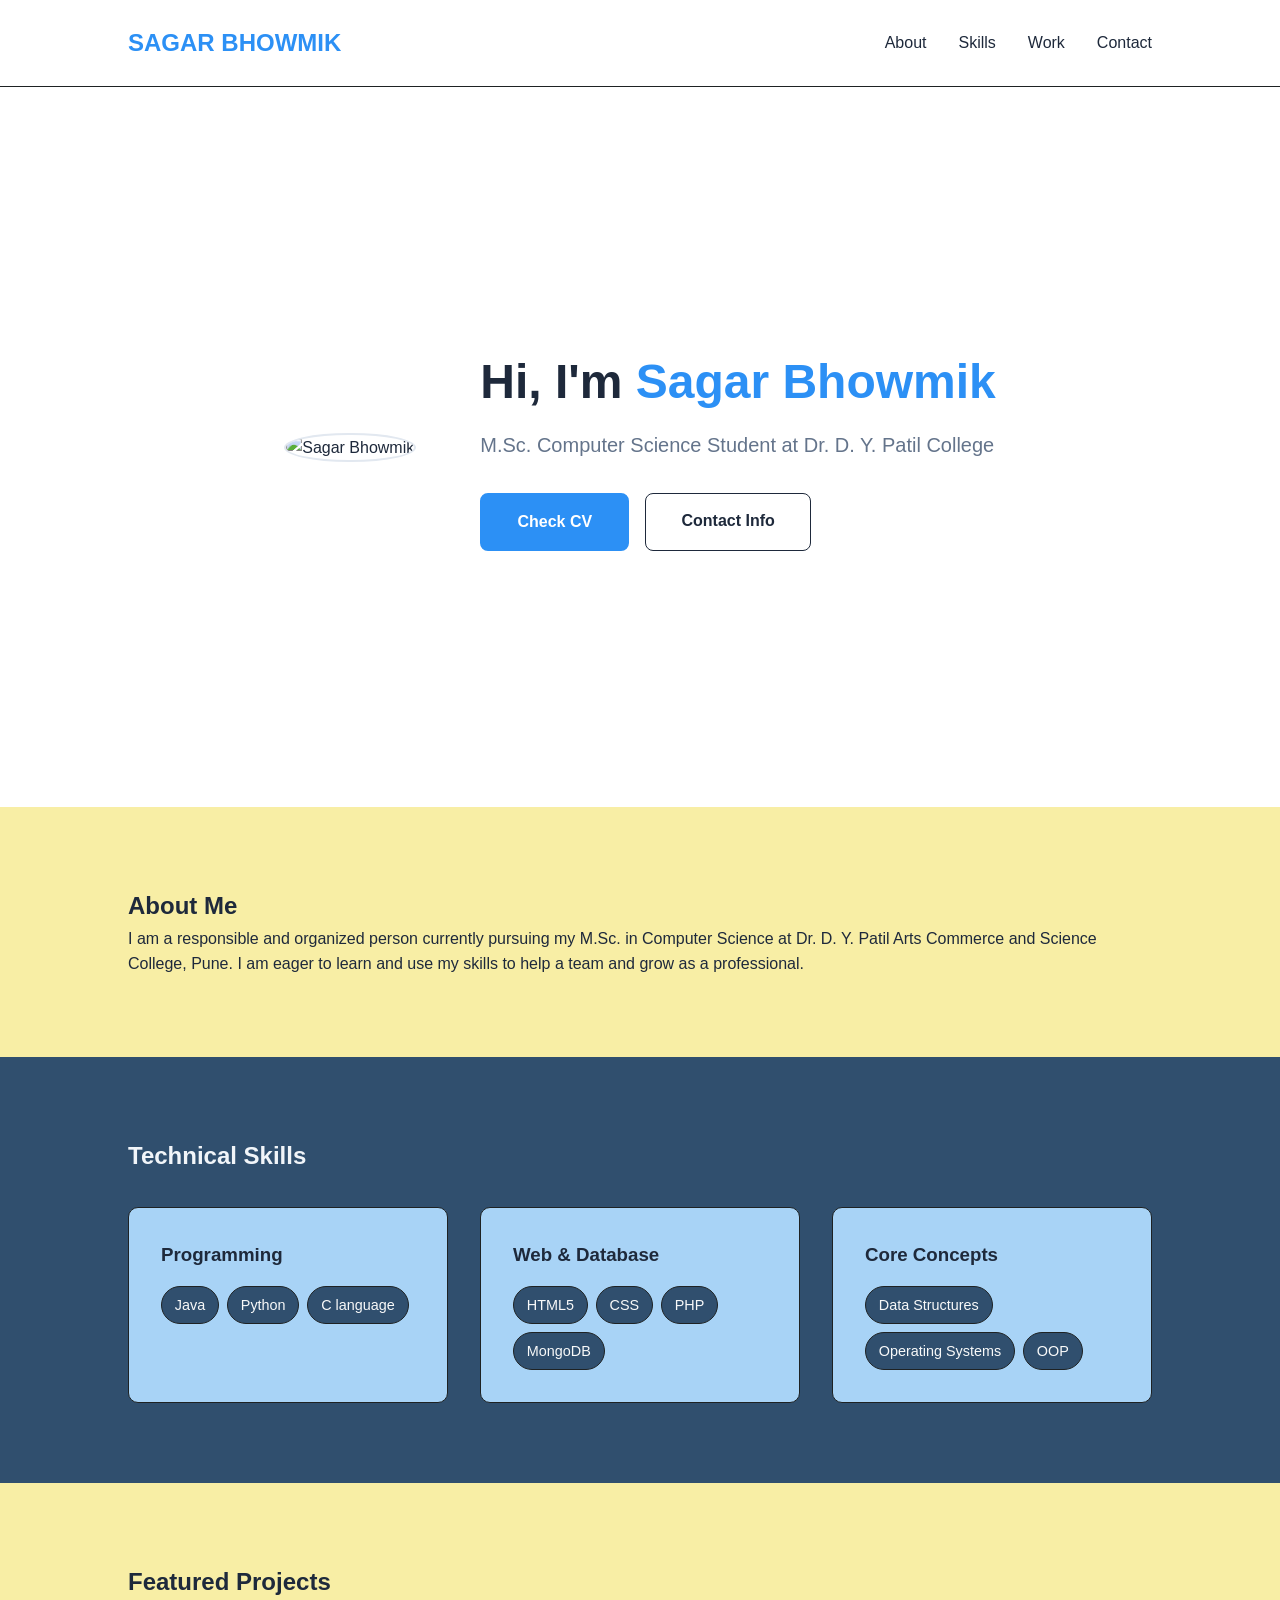
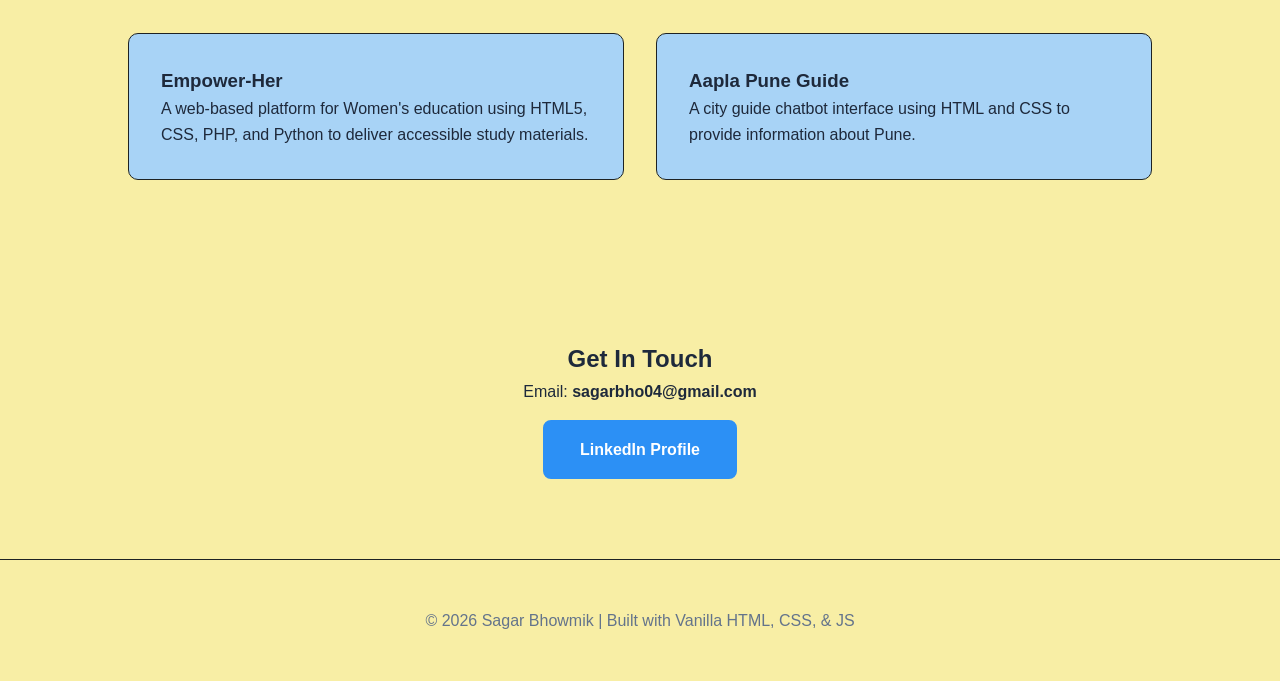
==== index.html @ 4e863171 "Add files via upload" ====
<!DOCTYPE html>
<html lang="en">
<head>
    <meta charset="UTF-8">
    <meta name="viewport" content="width=device-width, initial-scale=1.0">
    <title>Sagar Bhowmik | Computer Science Portfolio</title>

    <link rel="stylesheet" href="style.css">
    <script src="script.js"></script>
    
</head>
<body>

    <nav>
        <div class="logo"> SAGAR BHOWMIK </div>
        <ul class="nav-links">
            <li><a href="#about">About</a></li>
            <li><a href="#skills">Skills</a></li>
            <li><a href="#projects">Work</a></li>
            <li><a href="#contact">Contact</a></li>
        </ul>
    </nav>

    <section class="hero">
    <div class="hero-container">
        <div class="hero-photo">
            <img src="C:\Users\sagar\OneDrive\画像\Try Photos\Sagar Bhowmik.jpeg" alt="Sagar Bhowmik">
        </div>
        
        <div class="hero-content">
            <h1>Hi, I'm <span>Sagar Bhowmik </span></h1>
        <p>M.Sc. Computer Science Student at Dr. D. Y. Patil College</p>
        
        <div class="hero-btns">
            <a href="https://drive.google.com/file/d/1tIT7AgCDpIXpESXcoyhruKL9JI_YOlB1/view?usp=sharing" target="_blank" class="btn">Check CV</a>
            <a href="#contact" class="btn btn-outline">Contact Info</a>
        </div>

        </div>
    </div>
</section>

    <section id="about">
        <h2>About Me</h2>
        <p>I am a responsible and organized person currently pursuing my M.Sc. in Computer Science at Dr. D. Y. Patil Arts Commerce and Science College, Pune. I am eager to learn and use my skills to help a team and grow as a professional.</p>
    </section>

    <section id="skills" style="background: var(--bg-gray);">
        <h2 class="tech-skills">Technical Skills</h2>
        <div class="grid">
            <div class="card">
                <h3>Programming</h3>
                <div class="skill-list">
                    <span class="skill-tag">Java </span>
                    <span class="skill-tag">Python</span>
                    <span class="skill-tag">C language</span>
                </div>
            </div>
            <div class="card">
                <h3>Web & Database</h3>
                <div class="skill-list">
                    <span class="skill-tag">HTML5 </span>
                    <span class="skill-tag">CSS </span>
                    <span class="skill-tag">PHP </span>
                    <span class="skill-tag">MongoDB </span>
                </div>
            </div>
            <div class="card">
                <h3>Core Concepts</h3>
                <div class="skill-list">
                    <span class="skill-tag">Data Structures</span>
                    <span class="skill-tag">Operating Systems</span>
                    <span class="skill-tag">OOP</span>
                </div>
            </div>
        </div>
    </section>

    <section id="projects">
        <h2>Featured Projects</h2>
        <div class="grid">
            <div class="card">
                <h3>Empower-Her</h3>
                <p>A web-based platform for Women's education using HTML5, CSS, PHP, and Python to deliver accessible study materials.</p>
            </div>
            <div class="card">
                <h3>Aapla Pune Guide</h3>
                <p>A city guide chatbot interface using HTML and CSS to provide information about Pune.</p>
            </div>
        </div>
    </section>

    <section id="contact" style="text-align: center;">
        <h2>Get In Touch</h2>
        <p>Email: <strong>sagarbho04@gmail.com</strong></p>
        <p style="margin-top: 1rem;">
            <a href="https://linkedin.com/in/sagar-bhowmik-2b2b25287/" class="btn">LinkedIn Profile</a>
        </p>
    </section>

    <footer>
        <p>&copy; 2026 Sagar Bhowmik | Built with Vanilla HTML, CSS, & JS</p>
    </footer>

</body>
</html>
---- style.css ----
:root {
    --primary-blue:  #2c90f5;
    --text-dark: #1e293b;
    --text-light: #64748b;
    --bg-white: #f8eea5;
    --bg-gray: #304f6e;
    --border: #1e2223;
}

* {
    box-sizing: border-box;
    margin: 0;
    padding: 0;
}
body {
    font-family: 'Segoe UI', Tahoma, Geneva, Verdana, sans-serif;
    line-height: 1.6;
    color: var(--text-dark);
    background-color: var(--bg-white);
}
/* Navigation */
nav {
    display: flex;
    justify-content: space-between;
    align-items: center;
    padding: 1.5rem 10%;
    background: white;
    border-bottom: 1px solid var(--border);
    position: sticky;
    top: 0;
    z-index: 1000;
}
.logo {
    font-size: 1.5rem;
    font-weight: bold;
    color: var(--primary-blue);
}
.nav-links {
    display: flex;
    list-style: none;
}
.nav-links li { margin-left: 2rem; }
.nav-links a {
    text-decoration: none;
    color: var(--text-dark);
    font-weight: 500;
    transition: 0.3s;
}
.nav-links a:hover { color: var(--primary-blue); }
/* Sections */
section { padding: 5rem 10%; }
.hero {
    text-align: center;
    background: radial-gradient(circle at center, #f1f5f9 0%, #ffffff 100%);
    padding: 8rem 10%;
}
.hero h1 { font-size: 3.5rem; margin-bottom: 1rem; }
.hero h1 span { color: var(--primary-blue); }
.hero p { font-size: 1.25rem; color: var(--text-light); margin-bottom: 2rem; }
/* This is already in your CSS, but ensure it looks like this for a clean UI */
.btn {
    background: var(--primary-blue);
    color: white;
    padding: 0.9rem 2.2rem;
    border-radius: 8px;
    text-decoration: none;
    font-weight: 600;
    display: inline-block;
    transition: 0.3s;
    border: 2px solid var(--primary-blue);
}
.btn:hover {
    transform: translateY(-3px);
    box-shadow: 0 5px 15px rgba(37, 99, 235, 0.3);
}
/* Grid Layouts */
.grid {
    display: grid;
    grid-template-columns: repeat(auto-fit, minmax(300px, 1fr));
    gap: 2rem;
    margin-top: 2rem;
}
.card {
    background: rgb(168, 211, 246);
    border: 1px solid var(--border);
    padding: 2rem;
    border-radius: 10px;
    transition: 0.3s;
}
.card:hover {
    box-shadow: 0 10px 20px rgba(0,0,0,0.05);
    border-color: var(--primary-blue);
}
.tech-skills {
    color: #f1f5f9;
}
.skill-list {
    display: flex;
    flex-wrap: wrap;
    gap: 0.5rem;
    margin-top: 1rem;
}

.skill-tag {
    background: var(--bg-gray);
    padding: 0.4rem 0.8rem;
    border-radius: 20px;
    font-size: 0.9rem;
    color:#f8f9f9;
    border: 1px solid var(--border);
}
/* Simple Footer */
footer {
    text-align: center;
    padding: 3rem;
    border-top: 1px solid var(--border);
    color: var(--text-light);
}
/* Responsive Mobile Menu */
@media (max-width: 768px) {
    .nav-links { display: none; } /* Simplified for now */
    .hero h1 { font-size: 2.5rem; }
}
/* Hero Section Layout */
.hero {
    display: flex;
    justify-content: center;
    align-items: center;
    min-height: 80vh;
    padding: 0 10%;
    background: #ffffff;
}

.hero-container {
    display: flex;
    align-items: center;
    gap: 4rem; /* Space between photo and text */
    max-width: 1000px;
}

/* Photo Styling */
.hero-photo img {
    width: 300px; /* Adjust size as needed */
    height: 300px;
    border-radius: 50%;
    object-fit: cover;
    border: 2px solid #e2e8f0;
}

/* Text & Button Styling */
.hero-content {
    text-align: left;
}

.hello-text {
    color: #64748b;
    font-weight: 600;
    margin-bottom: 0.5rem;
}

.hero-content h1 {
    font-size: 3rem;
    margin-bottom: 0.5rem;
}

.tagline {
    font-size: 1.5rem;
    color: #64748b;
    margin-bottom: 2rem;
}

.hero-btns {
    display: flex;
    gap: 1rem;
}

/* Outline button style for "Download CV" */
.btn-outline {
    background: transparent !important;
    color: #1e293b !important;
    border: 1px solid #1e293b !important;
}

.btn-outline:hover {
    background: #1e293b !important;
    color: white !important;
}

/* Mobile Responsiveness */
@media (max-width: 768px) {
    .hero-container {
        flex-direction: column;
        text-align: center;
        gap: 2rem;
    }
    .hero-content {
        text-align: center;
    }
    .hero-btns {
        justify-content: center;
    }
}
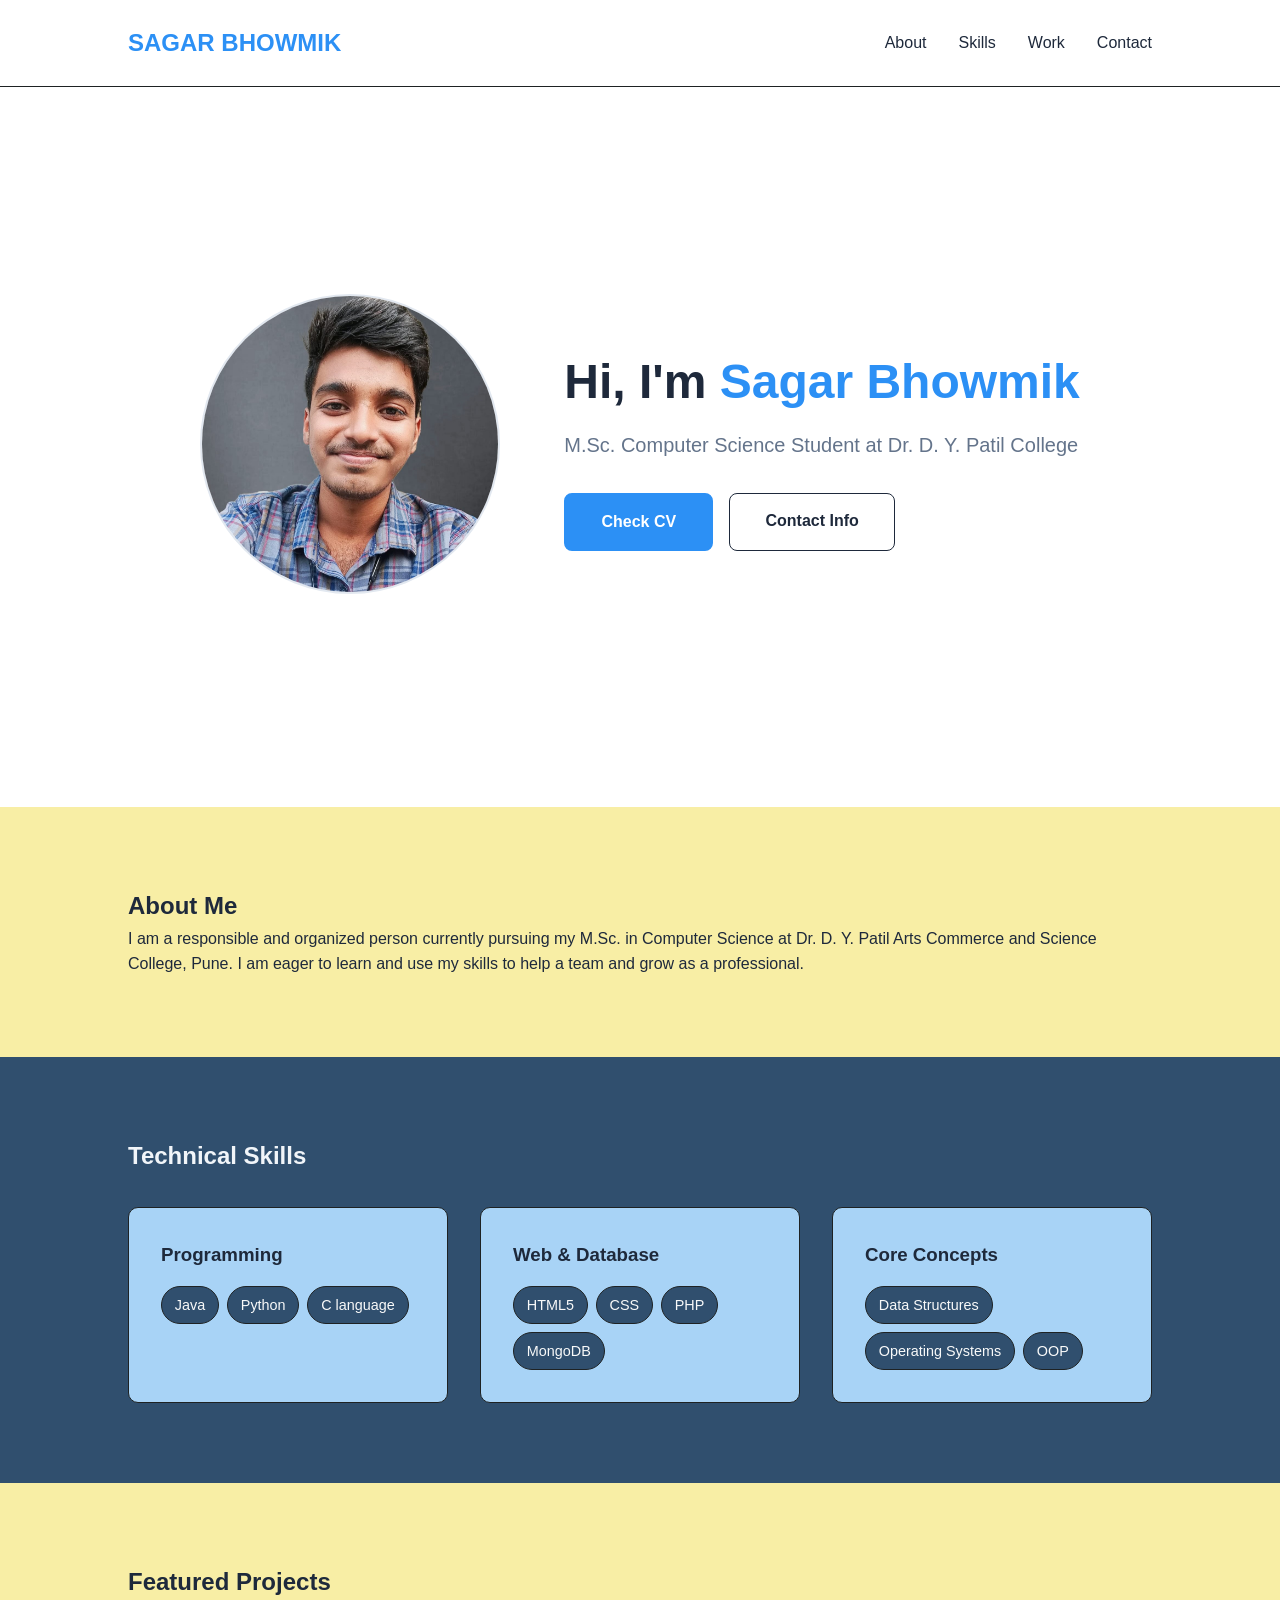
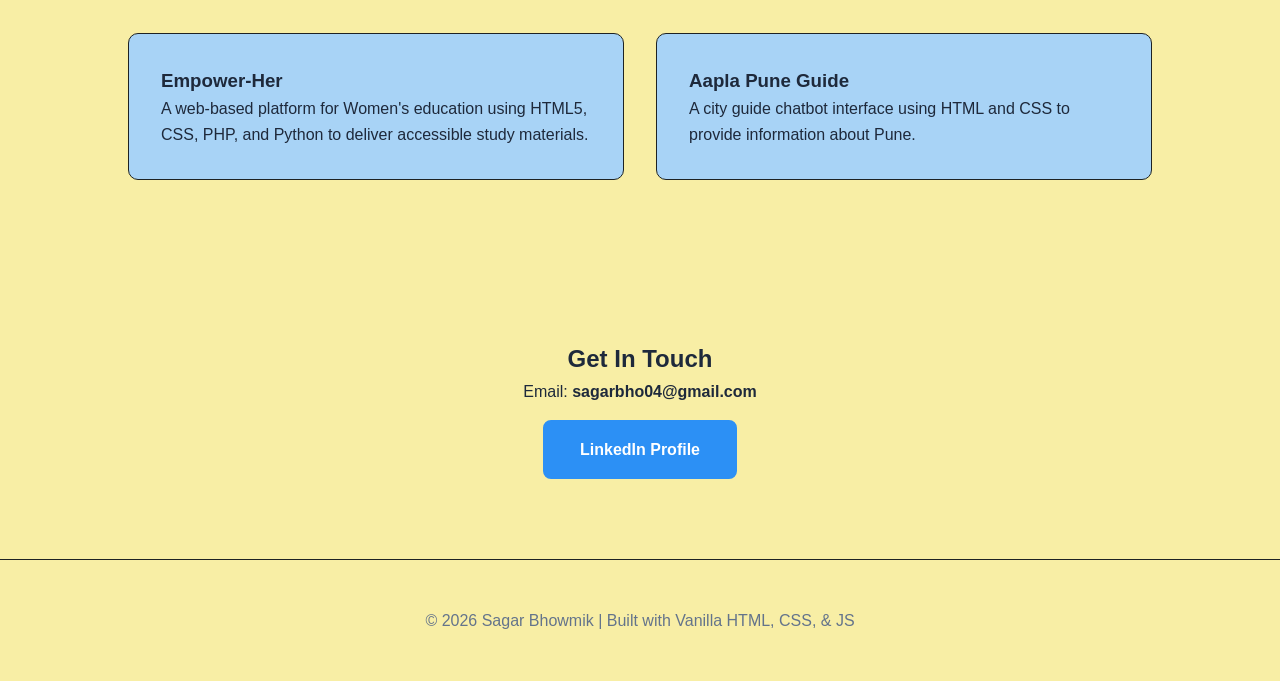
==== commit a36b478c: "Update index.html" ====
--- a/index.html
+++ b/index.html
@@ -24,7 +24,7 @@
     <section class="hero">
     <div class="hero-container">
         <div class="hero-photo">
-            <img src="C:\Users\sagar\OneDrive\画像\Try Photos\Sagar Bhowmik.jpeg" alt="Sagar Bhowmik">
+            <img src="Sagar Bhowmik.jpeg" alt="Sagar Bhowmik">
         </div>
         
         <div class="hero-content">
@@ -103,4 +103,4 @@
     </footer>
 
 </body>
-</html>+</html>
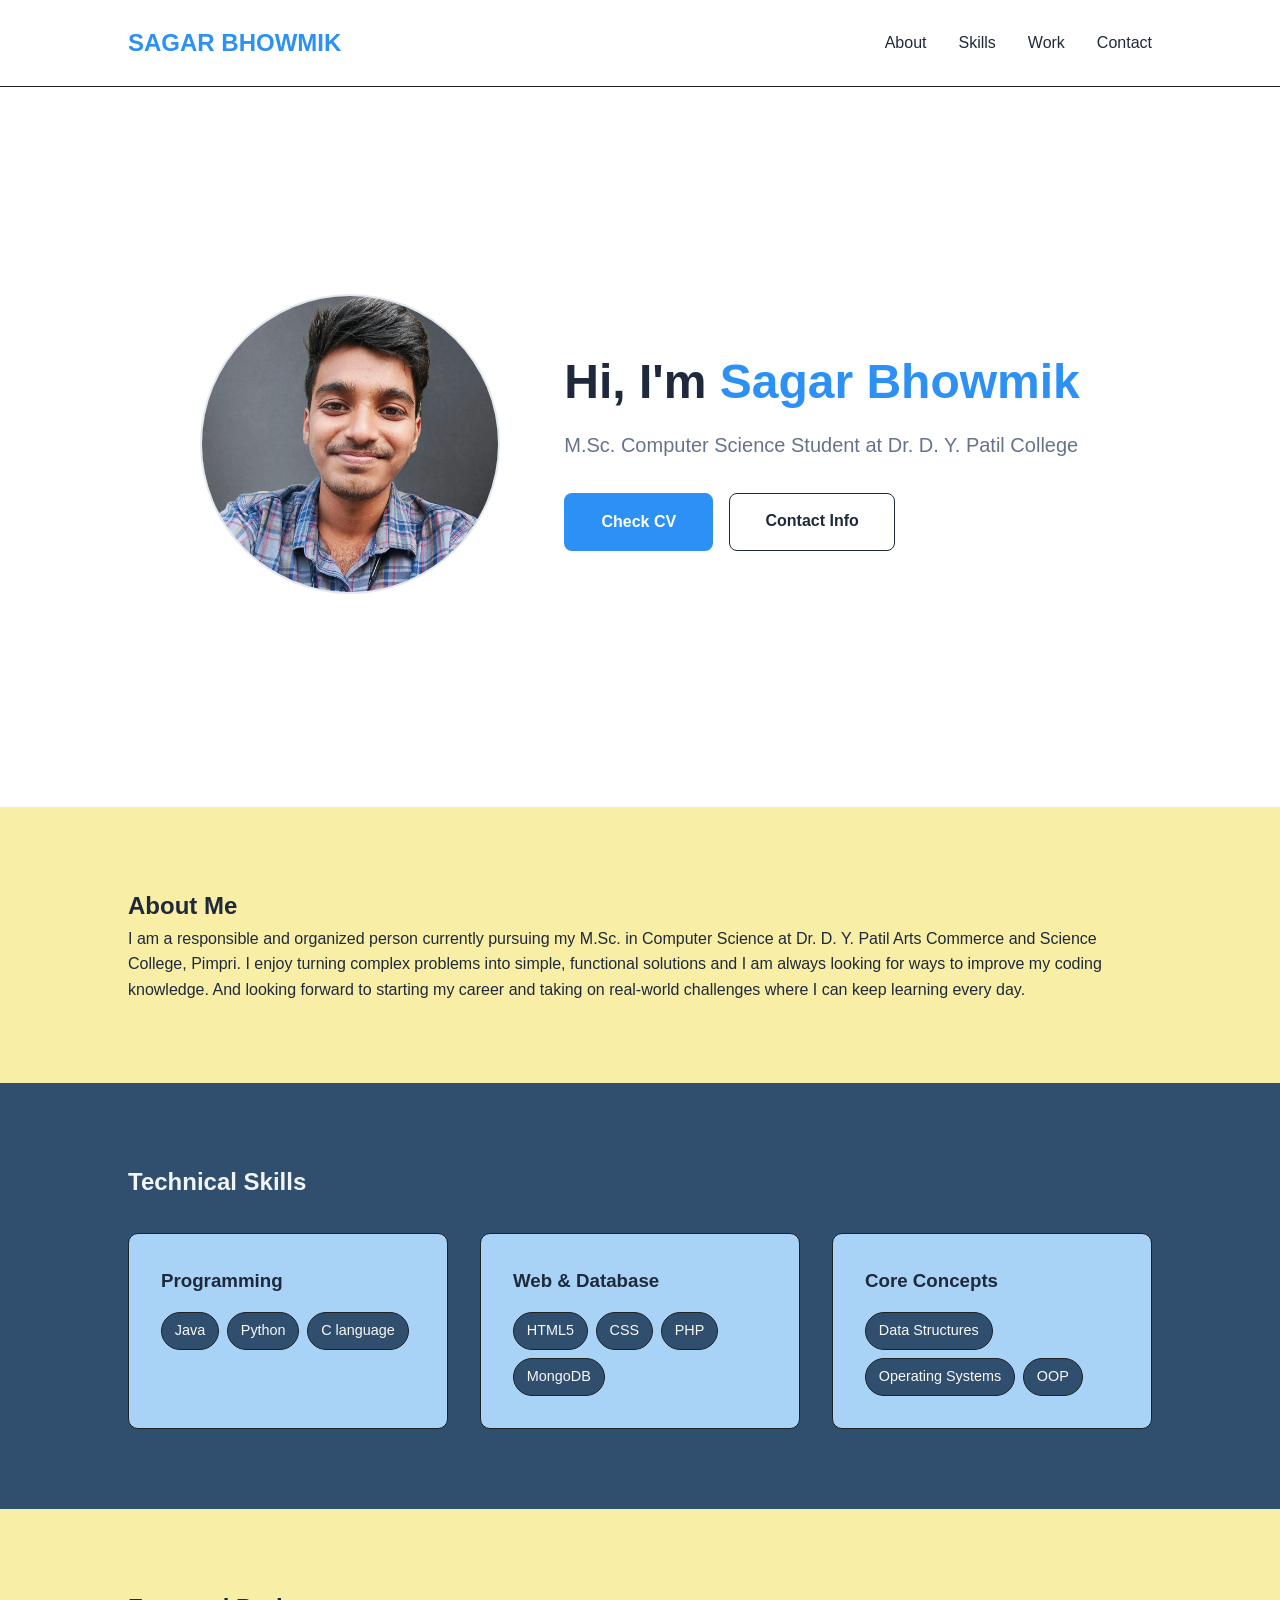
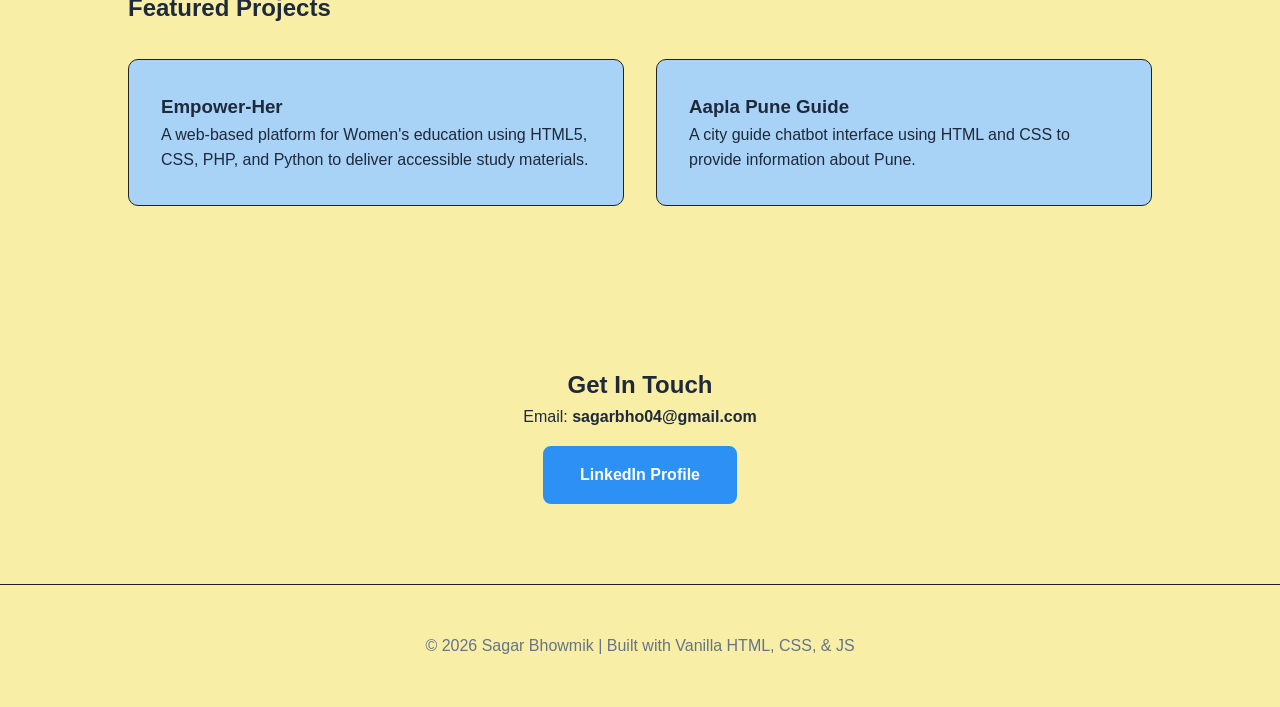
==== commit a9e00152: "Update index.html" ====
--- a/index.html
+++ b/index.html
@@ -42,7 +42,7 @@
 
     <section id="about">
         <h2>About Me</h2>
-        <p>I am a responsible and organized person currently pursuing my M.Sc. in Computer Science at Dr. D. Y. Patil Arts Commerce and Science College, Pune. I am eager to learn and use my skills to help a team and grow as a professional.</p>
+        <p>I am a responsible and organized person currently pursuing my M.Sc. in Computer Science at Dr. D. Y. Patil Arts Commerce and Science College, Pimpri. I enjoy turning complex problems into simple, functional solutions and I am always looking for ways to improve my coding knowledge. And looking forward to starting my career and taking on real-world challenges where I can keep learning every day. </p>
     </section>
 
     <section id="skills" style="background: var(--bg-gray);">
